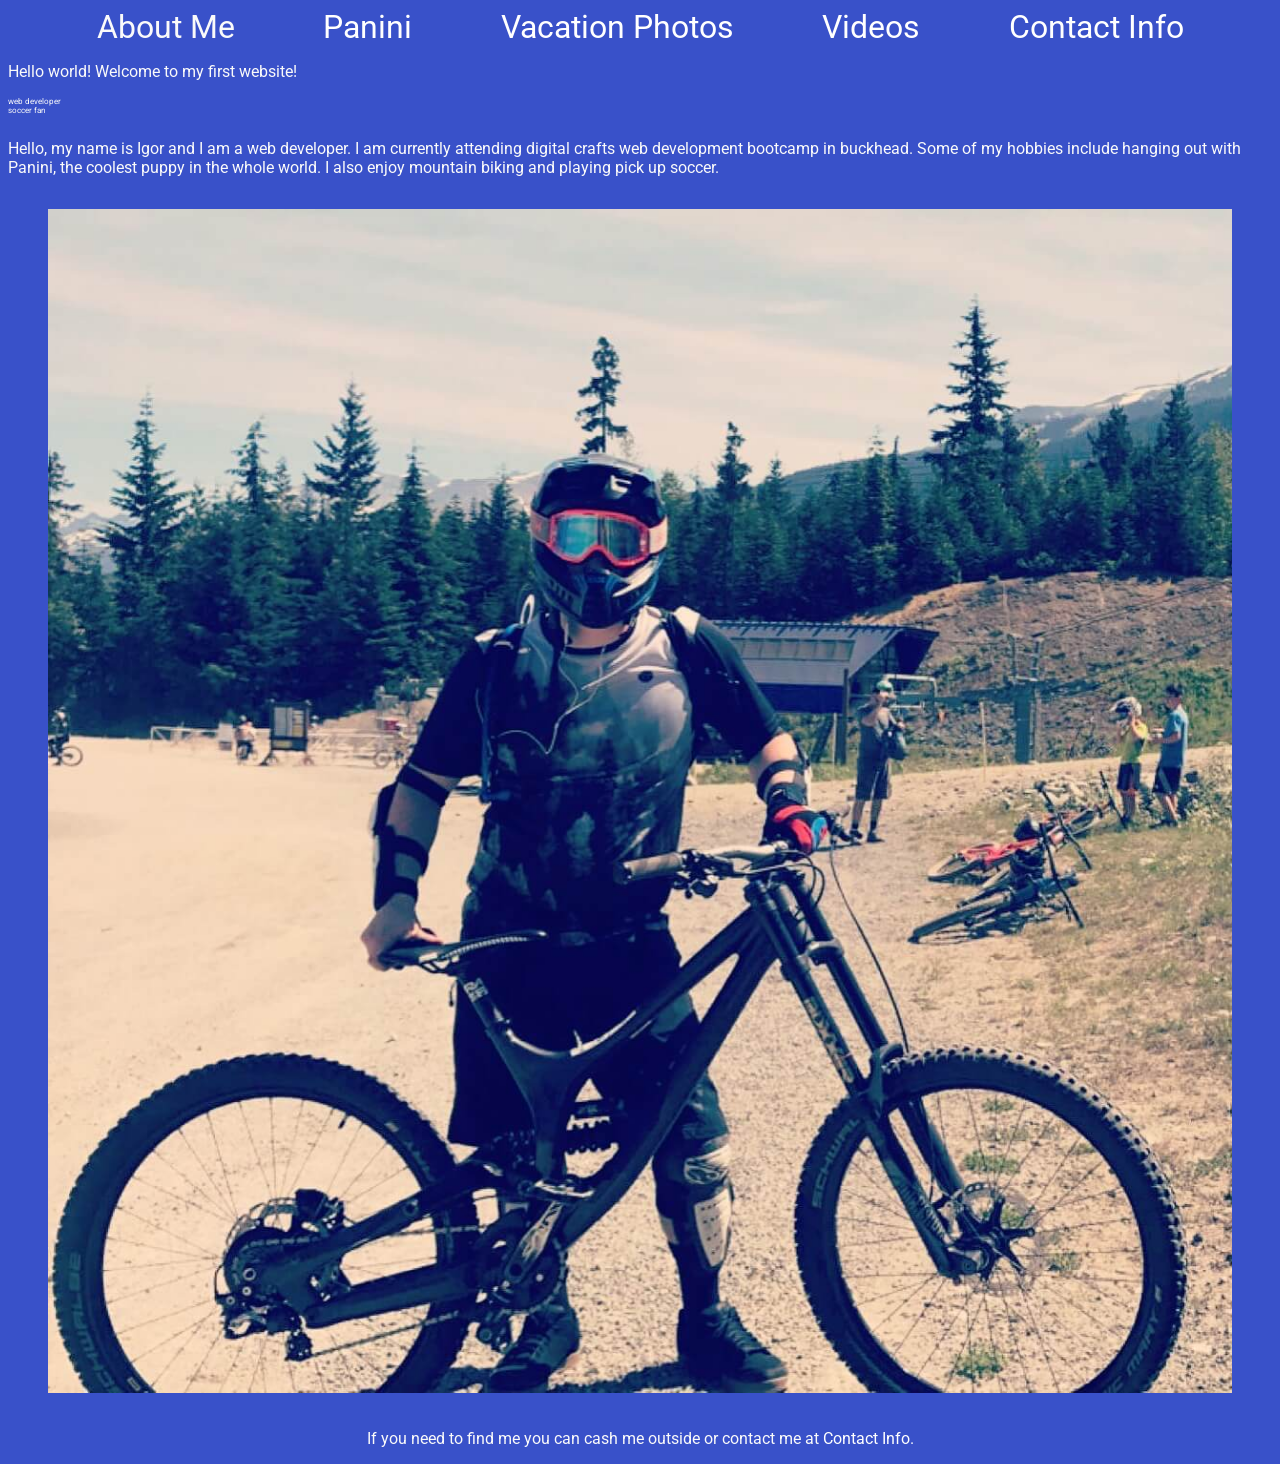
==== index.html @ e4007e81 "updated html name" ====
<!DOCTYPE html>
<html>
    <head>
        <meta charset="utf-8">
        <title>About Me</title>
        <link href="https://fonts.googleapis.com/css?family=Roboto" rel="stylesheet"> 
        <link href="aboutme.css" rel="stylesheet" type="text/css">
    </head>

    <body>
        <header class="header__main">
            <nav class="header__nav">
                <ul class="header__list">
                    <li><span>About Me</span></li>
                    <li><a href="panini.html" class="nav-link">Panini</a></li>
                    <li><a href="vacation-photos.html" class="nav-link">Vacation Photos</a></li>
                    <li><a href="videos.html" class="nav-link">Videos</a></li>
                    <li><a href="contact-info.html" class="nav-link">Contact Info</a></li>
                </ul>
            </nav>
        </header>

        <main class="body-content">
            <article>
                <div class="left-body">
                    <p>Hello world! Welcome to my first website!</p>
                        <ul class="left-box">
                            <li>web developer</li>
                            <li>soccer fan</li>
                        </ul>
                </div>


                <div class="middle-body">
                    <p>Hello, my name is Igor and I am a web developer.  I am currently attending digital crafts web development bootcamp in buckhead.  Some of my hobbies include hanging out with Panini, the coolest puppy in the whole world.  I also enjoy mountain biking and playing pick up soccer. 
                    </p>
                </div>
                
                <div class="right-body">
                    <figure class="right-image">
                        <img src="images/mtb.jpeg">
                    </figure>
                </div>
            </article>
        </main>

        <footer class="footer"> 
            <p>If you need to find me you can cash me outside or contact me at <a href="contact-info.html" class="nav-link"> Contact Info. </a></p>
        </footer>

    </body>
    
</html>
---- aboutme.css ----
* {
  box-sizing: border-box;  
}

html {
  font-size: 16px; 
  font-family: 'Roboto', sans-serif;
  background-color: rgb(57, 81, 201);
  color: rgb(250, 250, 250);
}

.header__list {
  margin: 0;
  padding: 0;
  display: flex;
  font-size: 2rem;
  flex-direction: row;
  justify-content: space-evenly;
  text-align: center;
  flex: 100%;
  list-style-type: none;
  color: rgb(250,250,250);
}

.nav-link {
  color: white;
  text-decoration: none;
}

article {
  display: flex;
  flex-wrap: wrap;
  flex-direction: row;
}

.body-content {
  display: flex;
  flex-direction: column;
}

.left-box {
  list-style-type: none;
  font-size: .5rem;
  display: flex;
  flex-direction: column;
  padding: 0;
  text-align: left;
}

.left-body {
  
}

.middle-body {
  /* width: 30%; */
}

.right-body {
  display: flex;
  align-items: center;
  /* width:40%; */
  margin: 0;
}

img {
  max-width: 100%;
  object-fit: contain;
}

.footer {
  text-align: center;
  text-decoration: none;
}

@media screen and (max-width: 520px) {
  .header__list{
    padding: 0;
    margin: 0;
    color: white;
    flex-direction: column;
  }

  article {
    flex-direction: column;
  }
}

/* @media screen and (max-width: ) */
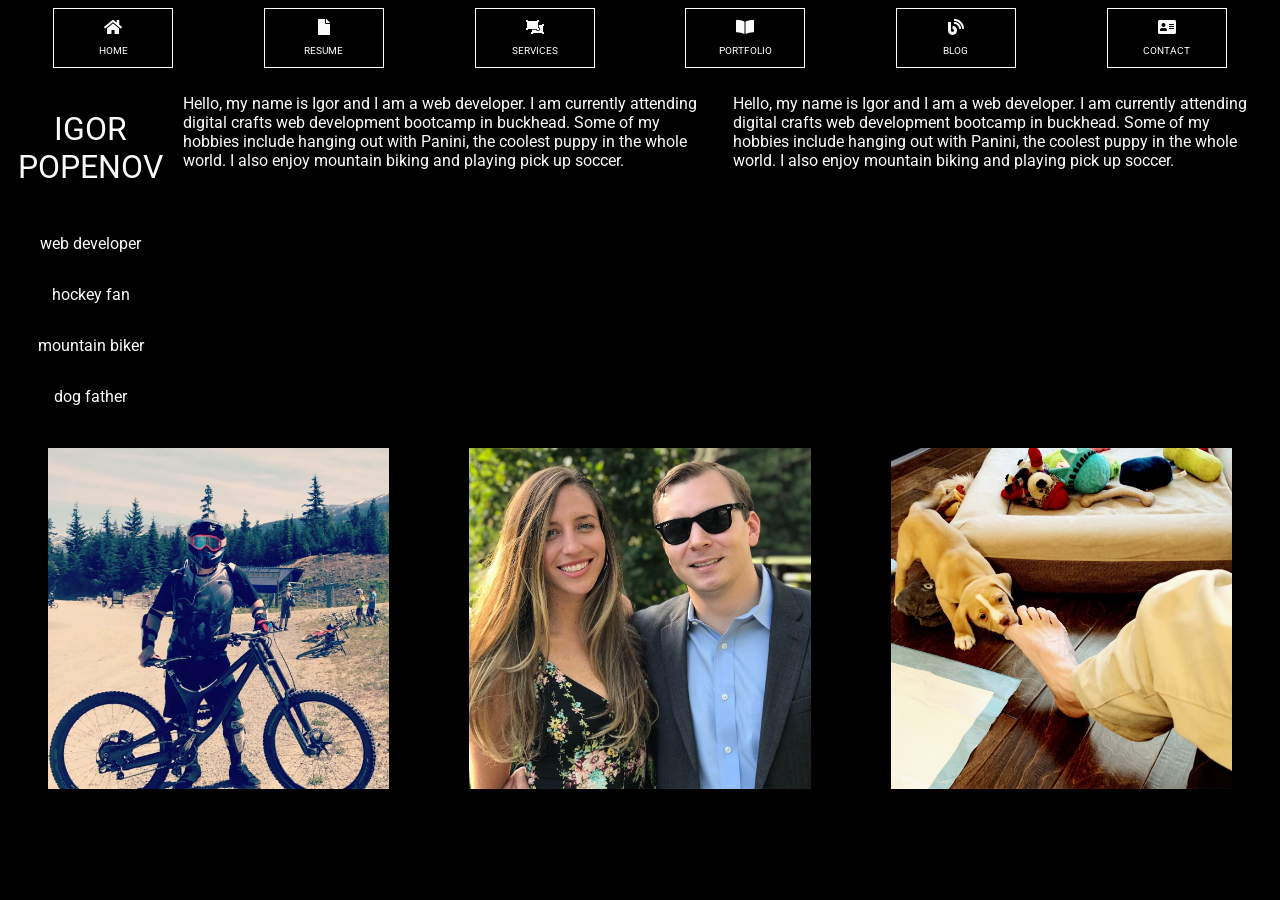
==== commit b1dd2b31: "Second commit, doesn't look great but works" ====
--- a/index.html
+++ b/index.html
@@ -5,49 +5,102 @@
         <title>About Me</title>
         <link href="https://fonts.googleapis.com/css?family=Roboto" rel="stylesheet"> 
         <link href="aboutme.css" rel="stylesheet" type="text/css">
+        <link rel="stylesheet" href="https://use.fontawesome.com/releases/v5.8.1/css/all.css" integrity="sha384-50oBUHEmvpQ+1lW4y57PTFmhCaXp0ML5d60M1M7uH2+nqUivzIebhndOJK28anvf" crossorigin="anonymous">
     </head>
 
     <body>
+<!--************************** Navigation Bar *****************************-->
         <header class="header__main">
             <nav class="header__nav">
-                <ul class="header__list">
-                    <li><span>About Me</span></li>
-                    <li><a href="panini.html" class="nav-link">Panini</a></li>
-                    <li><a href="vacation-photos.html" class="nav-link">Vacation Photos</a></li>
-                    <li><a href="videos.html" class="nav-link">Videos</a></li>
-                    <li><a href="contact-info.html" class="nav-link">Contact Info</a></li>
-                </ul>
+
+                <div class="header_div">
+                    <i class="fas fa-home"></i>
+                    <a href="home.html" class="nav-link">HOME</a>
+                </div>
+
+                <div class="header_div">
+                    <i class="fas fa-file"></i>
+                    <a href="resume.html" class="nav-link">RESUME</a>
+                </div> 
+
+                <div class="header_div">
+                    <i class="fas fa-object-ungroup"></i>
+                    <a href="services.html" class="nav-link">SERVICES</a>
+                </div>
+
+                <div class="header_div">
+                    <i class="fas fa-book-open"></i>
+                    <a href="portfolio.html" class="nav-link">PORTFOLIO</a>
+                </div>
+
+                <div class="header_div">
+                <i class="fas fa-blog"></i>
+                <a href="blog.html" class="nav-link">BLOG</a>
+                </div>
+
+                <div class="header_div">
+                    <i class="fas fa-address-card"></i>
+                    <a href="contact.html" class="nav-link">CONTACT</a>
+                </div>
             </nav>
         </header>
+<!--************************** Navigation Bar *****************************-->
 
-        <main class="body-content">
-            <article>
+
+<main class="main-content">
+<!--************************** Main Article *******************************-->
+            <article class="main-article">
                 <div class="left-body">
-                    <p>Hello world! Welcome to my first website!</p>
-                        <ul class="left-box">
-                            <li>web developer</li>
-                            <li>soccer fan</li>
-                        </ul>
+                    <p class="main_name">IGOR POPENOV</p>
+                        <span class="left-box">
+                            <p class="passion_list">web developer </p>
+                            <p class="passion_list">hockey fan</p>
+                            <p class="passion_list">mountain biker</p>
+                            <p class="passion_list">dog father</p>
+                        </span>
                 </div>
 
-
                 <div class="middle-body">
-                    <p>Hello, my name is Igor and I am a web developer.  I am currently attending digital crafts web development bootcamp in buckhead.  Some of my hobbies include hanging out with Panini, the coolest puppy in the whole world.  I also enjoy mountain biking and playing pick up soccer. 
+                    <p>
+                        Hello, my name is Igor and I am a web developer.  I am currently attending digital crafts web development bootcamp in buckhead.  Some of my hobbies include hanging out with Panini, the coolest puppy in the whole world.  I also enjoy mountain biking and playing pick up soccer. 
                     </p>
                 </div>
-                
+
                 <div class="right-body">
-                    <figure class="right-image">
+                    <p>
+                        Hello, my name is Igor and I am a web developer.  I am currently attending digital crafts web development bootcamp in buckhead.  Some of my hobbies include hanging out with Panini, the coolest puppy in the whole world.  I also enjoy mountain biking and playing pick up soccer. 
+                    </p>
+                </div>
+            </article>
+<!--************************** Main Article *******************************-->
+
+<!--************************** Picture Article ****************************-->
+
+            <article class="picture_article">
+                <div class="picture_div">
+                    <figure class="left_figure">
                         <img src="images/mtb.jpeg">
                     </figure>
                 </div>
+
+                <div class="picture_div">
+                    <figure class="center_figure">
+                        <img src="images/becca.jpg">
+                    </figure>
+                </div>
+
+                <div class="picture_div">
+                    <figure class="right_figure">
+                        <img src="images/panini.jpeg">
+                    </figure>
+                </div>
+
             </article>
         </main>
-
-        <footer class="footer"> 
-            <p>If you need to find me you can cash me outside or contact me at <a href="contact-info.html" class="nav-link"> Contact Info. </a></p>
-        </footer>
+<!--************************** Picture Article ****************************-->
+        
 
     </body>
+
     
 </html>
--- a/aboutme.css
+++ b/aboutme.css
@@ -5,67 +5,108 @@
 html {
   font-size: 16px; 
   font-family: 'Roboto', sans-serif;
-  background-color: rgb(57, 81, 201);
+  background-color: rgb(0,0,0);
   color: rgb(250, 250, 250);
 }
 
-.header__list {
-  margin: 0;
-  padding: 0;
+
+/************************* Navigation Bar *********************************/
+
+.header__nav {
   display: flex;
-  font-size: 2rem;
   flex-direction: row;
-  justify-content: space-evenly;
+  justify-content: space-around;
   text-align: center;
-  flex: 100%;
-  list-style-type: none;
-  color: rgb(250,250,250);
 }
 
+.header_div {
+  display: flex;
+  flex-direction: column;
+  border: solid 1px white;
+  width: 120px;
+  height: 60px;
+}
+
+.fas {
+  margin: 10px;
+}
+
+
 .nav-link {
+  font-size: 10px;
   color: white;
   text-decoration: none;
 }
+/************************* Navigation Bar *********************************/
 
-article {
+/************************* Main Content ***********************************/
+
+.main-article {
   display: flex;
-  flex-wrap: wrap;
+  flex-direction: row;
+  justify-content: space-evenly;
+  text-align: left;
+}
+
+.main_name {
+  text-align: center;
+  font-size: 2rem;
+}
+
+.left-box {
+  display: flex;
+  flex-grow: 1;
+  flex-direction: column;
+  list-style-type: none;
+  font-size: 1rem;
+  text-align: center;
+}
+
+.passion_list {
+  text-align: center;
+}
+
+.left-body {
+  margin: 10px;
+  display: flex;
+  flex-direction: column;
+  text-align: center;
+  flex-grow: 1;
+}
+
+.middle-body {
+  margin: 10px;
+  display: flex;
+  flex-grow: 1;
+  text-align:left;
+}
+
+.right-body {
+  margin: 10px;
+  display: flex;
+  flex-grow: 1;
+  text-align:left;
+  
+}
+
+/************************* Main Content ***********************************/
+
+/************************* Picture Article ********************************/
+
+img {
+  width: 100%;
+}
+
+.picture_article {
+  display: flex;
   flex-direction: row;
 }
 
-.body-content {
-  display: flex;
-  flex-direction: column;
-}
-
-.left-box {
-  list-style-type: none;
-  font-size: .5rem;
-  display: flex;
-  flex-direction: column;
-  padding: 0;
-  text-align: left;
-}
-
-.left-body {
+.picture_div {
   
 }
 
-.middle-body {
-  /* width: 30%; */
-}
-
-.right-body {
-  display: flex;
-  align-items: center;
-  /* width:40%; */
-  margin: 0;
-}
-
-img {
-  max-width: 100%;
-  object-fit: contain;
-}
+/************************* Picture Article ********************************/
 
 .footer {
   text-align: center;
@@ -73,15 +114,35 @@
 }
 
 @media screen and (max-width: 520px) {
-  .header__list{
-    padding: 0;
-    margin: 0;
-    color: white;
-    flex-direction: column;
-  }
+.header__nav{
+  flex-wrap: wrap;
+  align-items: center;
+  color: white;
+  flex-direction: column;
+}
+
+.header_div {
+  width: 300px;
+
+}
+
+.main-article {
+  flex-wrap: wrap;
+  align-items: center;
+  color: white;
+  flex-direction: column;
+}
+
+.picture_article {
+  flex-wrap: wrap;
+  align-items: center;
+  color: white;
+  flex-direction: column;
+}
+
 
   article {
-    flex-direction: column;
+    flex-direction: row;
   }
 }
 
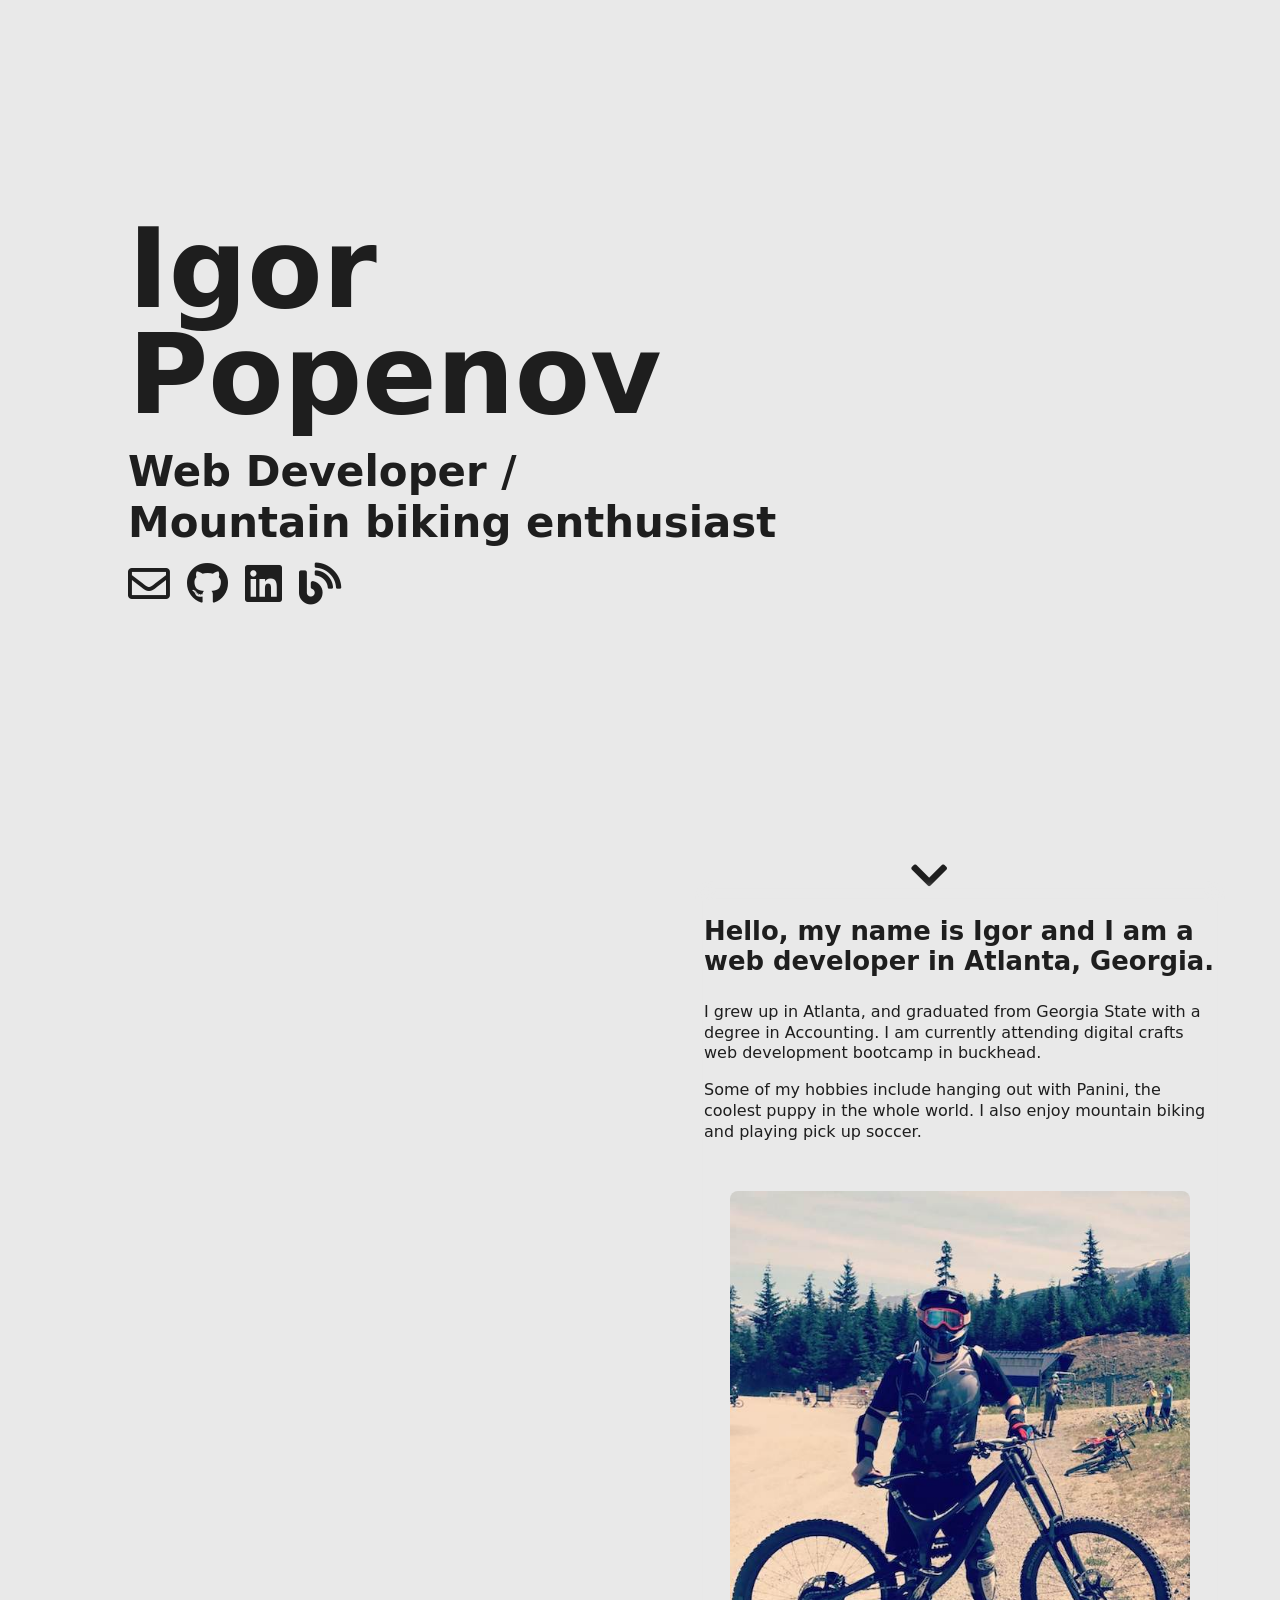
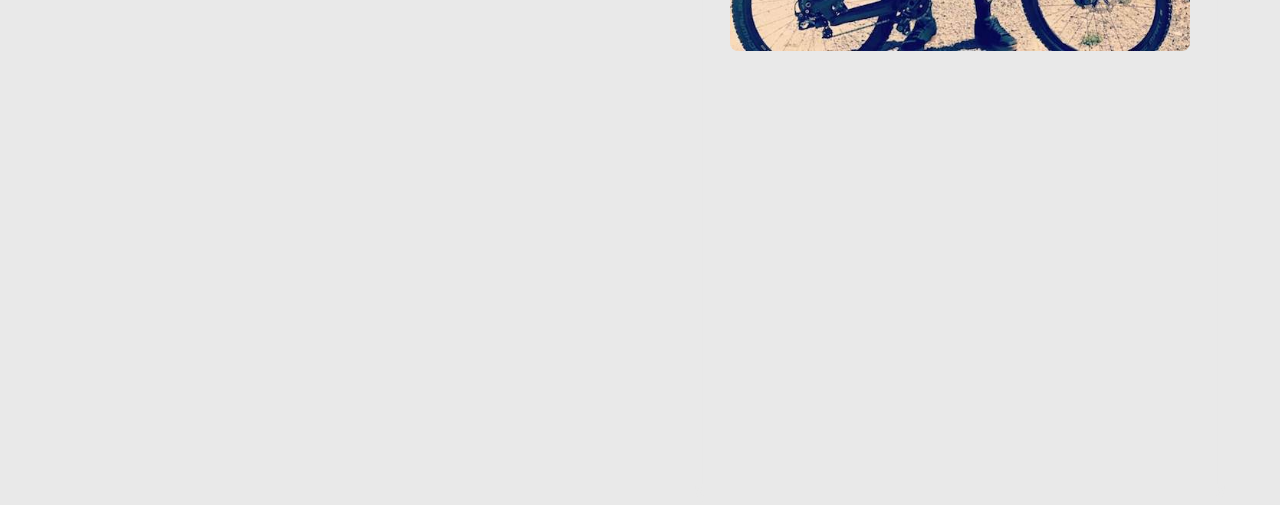
==== commit 6cf02b5e: "First attempt at slide-in-blurred" ====
--- a/index.html
+++ b/index.html
@@ -1,106 +1,39 @@
 <!DOCTYPE html>
-<html>
+<html class="no-js" lang="">
     <head>
         <meta charset="utf-8">
         <title>About Me</title>
-        <link href="https://fonts.googleapis.com/css?family=Roboto" rel="stylesheet"> 
-        <link href="aboutme.css" rel="stylesheet" type="text/css">
+        <meta name="description" content="">
+        <meta name="viewport" content="width=device-width,initial-scale=1">
+        <link rel="stylesheet" href="aboutme.css">
         <link rel="stylesheet" href="https://use.fontawesome.com/releases/v5.8.1/css/all.css" integrity="sha384-50oBUHEmvpQ+1lW4y57PTFmhCaXp0ML5d60M1M7uH2+nqUivzIebhndOJK28anvf" crossorigin="anonymous">
+        <link rel="shortcut icon" type="image/png" href="favicon.png"/>
     </head>
-
     <body>
-<!--************************** Navigation Bar *****************************-->
-        <header class="header__main">
-            <nav class="header__nav">
-
-                <div class="header_div">
-                    <i class="fas fa-home"></i>
-                    <a href="home.html" class="nav-link">HOME</a>
+        <main>
+            <header>
+                <h1 class="firstname">Igor</h1>
+                <h1 class="lastname">Popenov</h1>
+                <div class="subtitle">
+                    <h2 class="firstsub">Web Developer /</h2>
+                    <h2 class="secondsub">Mountain biking enthusiast</h2>
                 </div>
-
-                <div class="header_div">
-                    <i class="fas fa-file"></i>
-                    <a href="resume.html" class="nav-link">RESUME</a>
-                </div> 
-
-                <div class="header_div">
-                    <i class="fas fa-object-ungroup"></i>
-                    <a href="services.html" class="nav-link">SERVICES</a>
+                <div class="social--links">
+                    <a class="far fa-envelope" href="mailto:ipopenov@protonmail.com"></a>
+                    <a class="fab fa-github" href="https://github.com/iggz"></a>
+                    <a class="fab fa-linkedin" href="https://www.linkedin.com/in/igor-popenov-90657920/"></a>
+                    <a class="fas fa-blog" href="https://www.linkedin.com/in/igor-popenov-90657920/"></a>
                 </div>
-
-                <div class="header_div">
-                    <i class="fas fa-book-open"></i>
-                    <a href="portfolio.html" class="nav-link">PORTFOLIO</a>
-                </div>
-
-                <div class="header_div">
-                <i class="fas fa-blog"></i>
-                <a href="blog.html" class="nav-link">BLOG</a>
-                </div>
-
-                <div class="header_div">
-                    <i class="fas fa-address-card"></i>
-                    <a href="contact.html" class="nav-link">CONTACT</a>
-                </div>
-            </nav>
-        </header>
-<!--************************** Navigation Bar *****************************-->
-
-
-<main class="main-content">
-<!--************************** Main Article *******************************-->
-            <article class="main-article">
-                <div class="left-body">
-                    <p class="main_name">IGOR POPENOV</p>
-                        <span class="left-box">
-                            <p class="passion_list">web developer </p>
-                            <p class="passion_list">hockey fan</p>
-                            <p class="passion_list">mountain biker</p>
-                            <p class="passion_list">dog father</p>
-                        </span>
-                </div>
-
-                <div class="middle-body">
-                    <p>
-                        Hello, my name is Igor and I am a web developer.  I am currently attending digital crafts web development bootcamp in buckhead.  Some of my hobbies include hanging out with Panini, the coolest puppy in the whole world.  I also enjoy mountain biking and playing pick up soccer. 
-                    </p>
-                </div>
-
-                <div class="right-body">
-                    <p>
-                        Hello, my name is Igor and I am a web developer.  I am currently attending digital crafts web development bootcamp in buckhead.  Some of my hobbies include hanging out with Panini, the coolest puppy in the whole world.  I also enjoy mountain biking and playing pick up soccer. 
-                    </p>
-                </div>
-            </article>
-<!--************************** Main Article *******************************-->
-
-<!--************************** Picture Article ****************************-->
-
-            <article class="picture_article">
-                <div class="picture_div">
-                    <figure class="left_figure">
-                        <img src="images/mtb.jpeg">
-                    </figure>
-                </div>
-
-                <div class="picture_div">
-                    <figure class="center_figure">
-                        <img src="images/becca.jpg">
-                    </figure>
-                </div>
-
-                <div class="picture_div">
-                    <figure class="right_figure">
-                        <img src="images/panini.jpeg">
-                    </figure>
-                </div>
-
-            </article>
+            </header>
+            <div class="scroll--notif">
+                <a href="#infobox" class="fas fa-chevron-down"></a>
+            </div>
+            <div id="infobox" class="info">
+                <h3>Hello, my name is Igor and I am a web developer in Atlanta, Georgia.</h3>
+                <p>I grew up in Atlanta, and graduated from Georgia State with a degree in Accounting. I am currently attending digital crafts web development bootcamp in buckhead.</p>
+                <p>Some of my hobbies include hanging out with Panini, the coolest puppy in the whole world.  I also enjoy mountain biking and playing pick up soccer.</p>
+                <img class = "picture" src="images/mtb.jpeg"/>
+            </div>
         </main>
-<!--************************** Picture Article ****************************-->
-        
-
     </body>
-
-    
 </html>
--- a/aboutme.css
+++ b/aboutme.css
@@ -4,146 +4,235 @@
 
 html {
   font-size: 16px; 
-  font-family: 'Roboto', sans-serif;
-  background-color: rgb(0,0,0);
-  color: rgb(250, 250, 250);
-}
-
-
-/************************* Navigation Bar *********************************/
-
-.header__nav {
-  display: flex;
-  flex-direction: row;
-  justify-content: space-around;
-  text-align: center;
-}
-
-.header_div {
-  display: flex;
-  flex-direction: column;
-  border: solid 1px white;
-  width: 120px;
-  height: 60px;
-}
-
-.fas {
-  margin: 10px;
-}
-
-
-.nav-link {
-  font-size: 10px;
-  color: white;
+  font-family: -apple-system, system-ui, BlinkMacSystemFont, 'Segoe UI', Roboto, Ubuntu, 'Helvetica Neue', Helvetica, Arial, sans-serif;
+  margin: 0;
+  padding: 0;
+  scroll-behavior: smooth;
+}
+
+body {
+  background-color: rgb(233,233,233);
+  color: rgb(30,30,30);
+}
+
+h1 {
+  font-size: 6.854rem;
+  line-height: 2rem;
+  max-width: 100%;
+}
+
+.firstname {
+  animation: slide-in-blurred-top 1s .2s both;
+}
+
+.lastname {
+  animation: slide-in-blurred-top 1s .4s both;
+}
+
+h2 {
+  font-size: 2.618rem;
+  line-height: 1rem;
+}
+
+
+.subtitle {
+  margin-bottom: 1rem;
+  margin-top: 1rem;
+}
+
+.firstsub {
+  animation: slide-in-blurred-top 1s .6s both;
+  margin-top: 5px;
+}
+
+.secondsub {
+  animation: slide-in-blurred-top 1s .8s both;
+  margin-bottom: 5px;
+}
+
+.social--links {
+  margin-top: 2rem;
+}
+
+h3 {
+  font-size: 1.618rem;
+  margin-top: 0;
+}
+
+header {
+  left: 10%;
+  position: fixed;
+  top: 20%;
+}
+
+.fab:hover, .far:hover, .fas:hover {
+  /* animation: shadow-pop-tl 0.3s linear both; */
+  /* box-shadow: -4px -4px green; */
+  transform: translateX(6px) translateY(6px);
+}
+
+.fab, .far, .fas {
+  animation: slide-in-blurred-top 1s 1s both;
+  color: rgb(30,30,30);
+  font-size: 2.618rem;
+  margin-right: .75rem;
   text-decoration: none;
-}
-/************************* Navigation Bar *********************************/
-
-/************************* Main Content ***********************************/
-
-.main-article {
-  display: flex;
-  flex-direction: row;
-  justify-content: space-evenly;
-  text-align: left;
-}
-
-.main_name {
-  text-align: center;
-  font-size: 2rem;
-}
-
-.left-box {
-  display: flex;
-  flex-grow: 1;
-  flex-direction: column;
-  list-style-type: none;
+  transition: box-shadow .75s, transform .75s;
+}
+
+.scroll--notif {
+animation: bounce-top 1.5s 1.5s ease-out both;
+  color: rgb(30,30,30);
+  font-size: 1.618rem;
+  position: fixed;;
+  top: 95vh;
+  right: 25%;
+  z-index: -1;
+}
+
+.fa-chevron-down {
+  color: rgb(30,30,30);
+  text-decoration: none;
+}
+
+.info {
+  background-color: rgb(233,233,233);
+  box-shadow: 0px -10px 10px rgb(233,233,233);
   font-size: 1rem;
-  text-align: center;
-}
-
-.passion_list {
-  text-align: center;
-}
-
-.left-body {
-  margin: 10px;
-  display: flex;
-  flex-direction: column;
-  text-align: center;
-  flex-grow: 1;
-}
-
-.middle-body {
-  margin: 10px;
-  display: flex;
-  flex-grow: 1;
-  text-align:left;
-}
-
-.right-body {
-  margin: 10px;
-  display: flex;
-  flex-grow: 1;
-  text-align:left;
-  
-}
-
-/************************* Main Content ***********************************/
-
-/************************* Picture Article ********************************/
-
-img {
-  width: 100%;
-}
-
-.picture_article {
-  display: flex;
-  flex-direction: row;
-}
-
-.picture_div {
-  
-}
-
-/************************* Picture Article ********************************/
-
-.footer {
-  text-align: center;
-  text-decoration: none;
-}
-
-@media screen and (max-width: 520px) {
-.header__nav{
-  flex-wrap: wrap;
-  align-items: center;
-  color: white;
-  flex-direction: column;
-}
-
-.header_div {
-  width: 300px;
-
-}
-
-.main-article {
-  flex-wrap: wrap;
-  align-items: center;
-  color: white;
-  flex-direction: column;
-}
-
-.picture_article {
-  flex-wrap: wrap;
-  align-items: center;
-  color: white;
-  flex-direction: column;
-}
-
-
-  article {
-    flex-direction: row;
-  }
-}
-
-/* @media screen and (max-width: ) */+  left: 55%;
+  padding-bottom: 50vh;
+  padding-top: 1rem;
+  position: absolute;
+  right: 5%;
+  top: 100vh;
+  z-index: 1;
+}
+
+.info p {
+  line-height: 1.3rem;
+}
+
+.picture {
+  border-radius: 8px;
+  margin-left: 5%;
+  margin-top: 2rem;
+  width: 90%;
+}
+
+a[ id= "scroll" ]:target ~ #main article.panel {
+  -webkit-transform: translateY( 0px);
+  transform: translateY( 0px );
+}
+
+@media screen and (max-width: 930px) {
+  h1 {
+      /* font-size: 11.79vw; */
+      font-size: 2.618rem;
+  }
+
+  h2 {
+      /* font-size: 4.5vw; */
+      font-size: 1.618rem;
+  }
+
+  .fab, .far, .fas {
+      /* font-size: 4.5vw; */
+      font-size: 1.618rem;
+  }
+
+  .info {
+      left: 10%;
+      /* width: 26rem; */
+      /* right: 30%; */
+  }
+
+  .scroll--notif {
+      left: 50%;
+      top: 80vh;
+  }
+}
+
+@keyframes bounce-top {
+  0% {
+      /* transform: translateY(-45px); */
+      transform: translateY(-90px);
+      animation-timing-function: ease-in;
+      opacity: 0;
+  }
+  24% {
+      opacity: 1;
+  }
+  40% {
+      /* transform: translateY(-24px); */
+      transform: translateY(-48px);
+      animation-timing-function: ease-in;
+  }
+  65% {
+      /* transform: translateY(-12px); */
+      transform: translateY(-24px);
+      animation-timing-function: ease-in;
+  }
+  82% {
+      /* transform: translateY(-6px); */
+      transform: translateY(-12px);
+      animation-timing-function: ease-in;
+  }
+  93% {
+      /* transform: translateY(-4px); */
+      transform: translateY(-8px);
+      animation-timing-function: ease-in;
+  }
+  25%,
+  55%,
+  75%,
+  87% {
+      transform: translateY(0px);
+      animation-timing-function: ease-out;
+  }
+  100% {
+      transform: translateY(0px);
+      animation-timing-function: ease-out;
+      opacity: 1;
+  }
+}
+
+@-webkit-keyframes slide-in-blurred-top {
+  0% {
+      -webkit-transform: translateY(-1000px) scaleY(2.5) scaleX(0.2);
+              transform: translateY(-1000px) scaleY(2.5) scaleX(0.2);
+      -webkit-transform-origin: 50% 0%;
+              transform-origin: 50% 0%;
+      -webkit-filter: blur(40px);
+              filter: blur(40px);
+      opacity: 0;
+  }
+  100% {
+      -webkit-transform: translateY(0) scaleY(1) scaleX(1);
+              transform: translateY(0) scaleY(1) scaleX(1);
+      -webkit-transform-origin: 50% 50%;
+              transform-origin: 50% 50%;
+      -webkit-filter: blur(0);
+              filter: blur(0);
+      opacity: 1;
+  }
+}
+  @keyframes slide-in-blurred-top {
+  0% {
+      -webkit-transform: translateY(-1000px) scaleY(2.5) scaleX(0.2);
+              transform: translateY(-1000px) scaleY(2.5) scaleX(0.2);
+      -webkit-transform-origin: 50% 0%;
+              transform-origin: 50% 0%;
+      -webkit-filter: blur(40px);
+              filter: blur(40px);
+      opacity: 0;
+  }
+  100% {
+      -webkit-transform: translateY(0) scaleY(1) scaleX(1);
+              transform: translateY(0) scaleY(1) scaleX(1);
+      -webkit-transform-origin: 50% 50%;
+              transform-origin: 50% 50%;
+      -webkit-filter: blur(0);
+              filter: blur(0);
+      opacity: 1;
+  }
+}
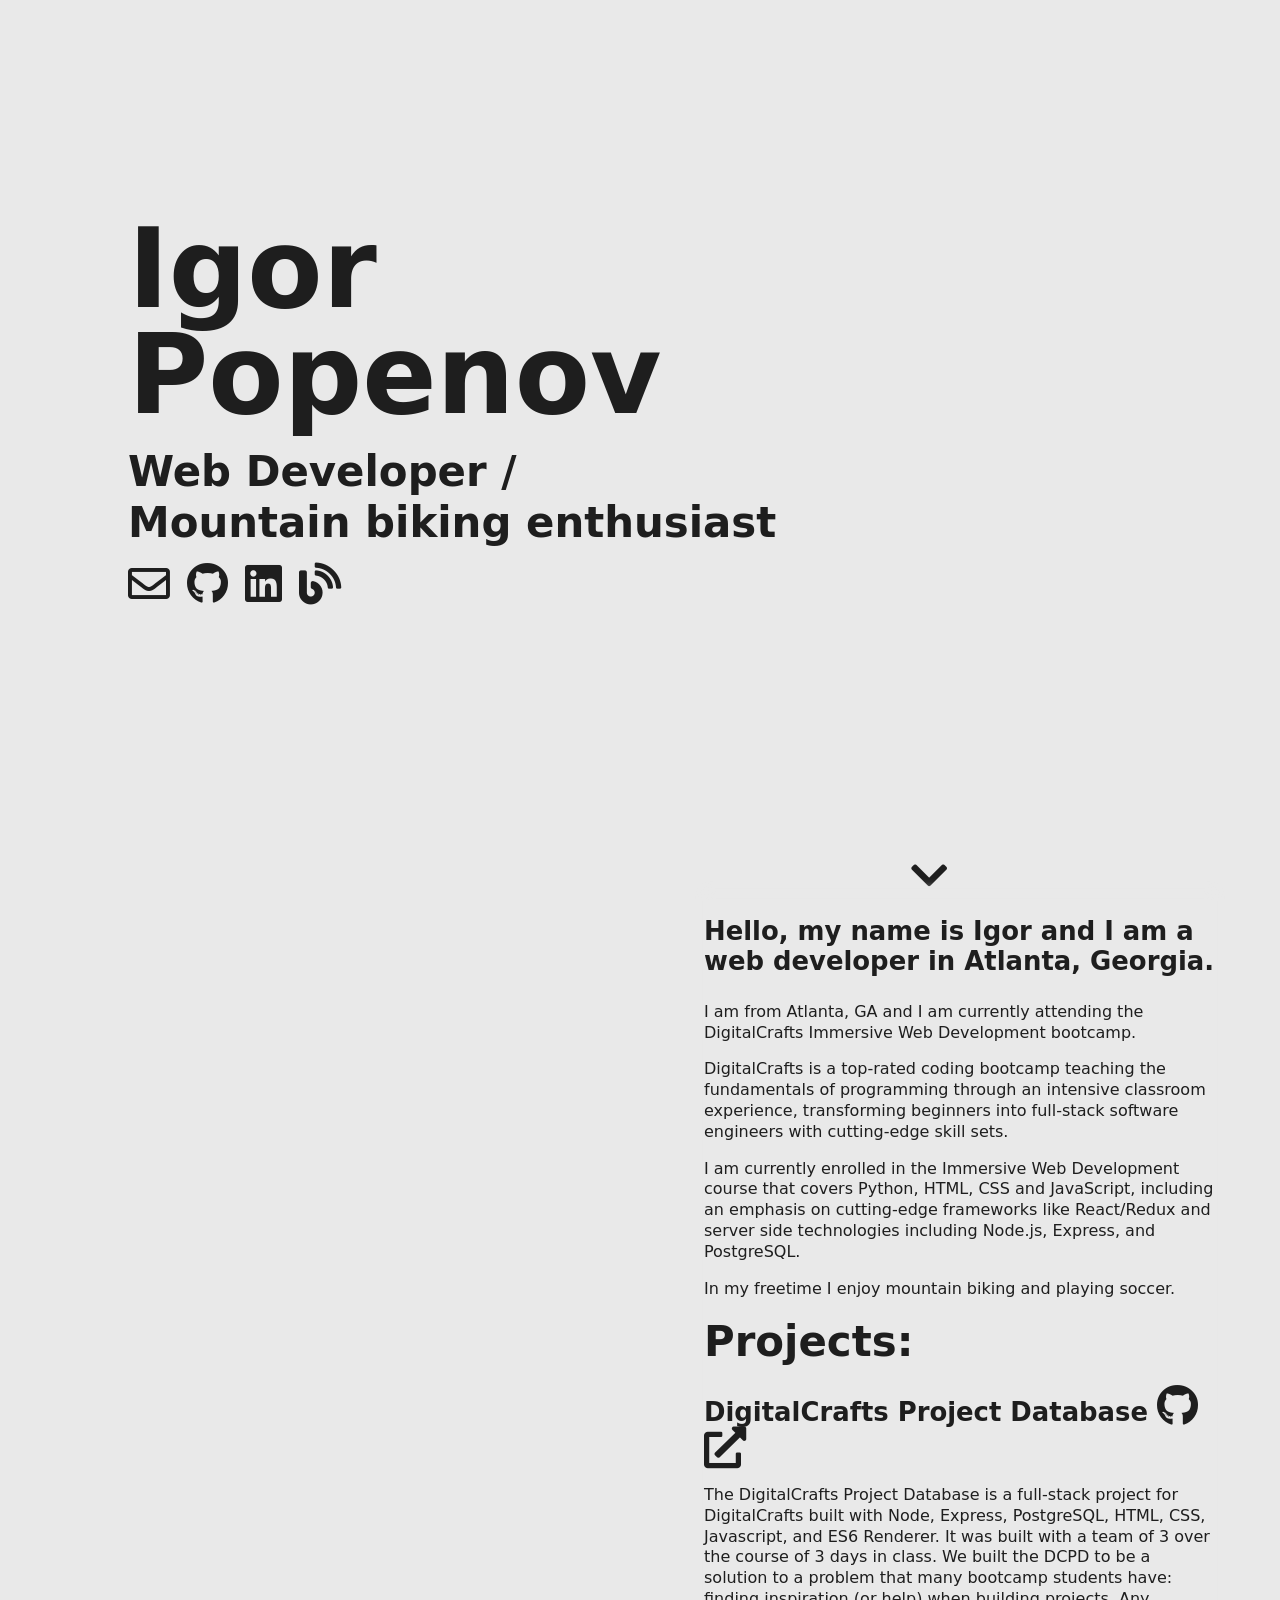
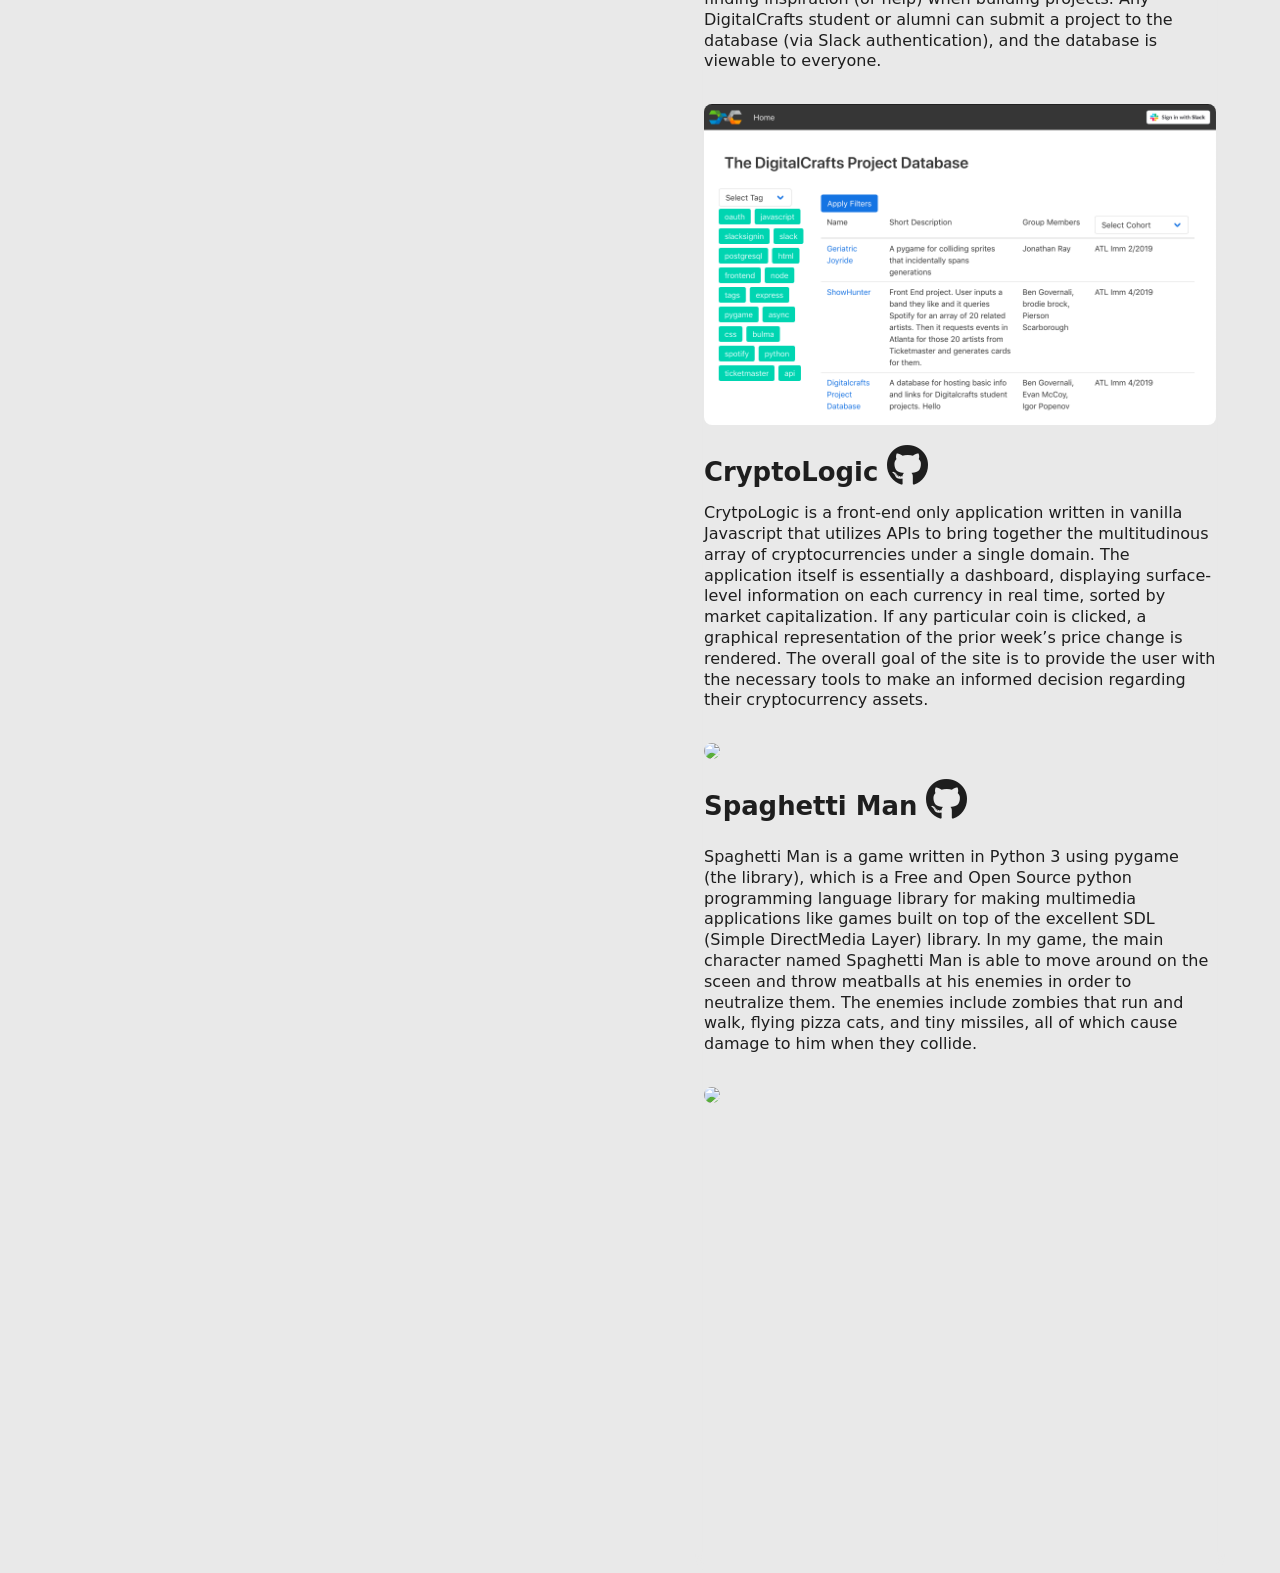
==== commit 6823a033: "Added projects" ====
--- a/index.html
+++ b/index.html
@@ -1,39 +1,92 @@
 <!DOCTYPE html>
 <html class="no-js" lang="">
-    <head>
-        <meta charset="utf-8">
-        <title>About Me</title>
-        <meta name="description" content="">
-        <meta name="viewport" content="width=device-width,initial-scale=1">
-        <link rel="stylesheet" href="aboutme.css">
-        <link rel="stylesheet" href="https://use.fontawesome.com/releases/v5.8.1/css/all.css" integrity="sha384-50oBUHEmvpQ+1lW4y57PTFmhCaXp0ML5d60M1M7uH2+nqUivzIebhndOJK28anvf" crossorigin="anonymous">
-        <link rel="shortcut icon" type="image/png" href="favicon.png"/>
-    </head>
-    <body>
-        <main>
-            <header>
-                <h1 class="firstname">Igor</h1>
-                <h1 class="lastname">Popenov</h1>
-                <div class="subtitle">
-                    <h2 class="firstsub">Web Developer /</h2>
-                    <h2 class="secondsub">Mountain biking enthusiast</h2>
-                </div>
-                <div class="social--links">
-                    <a class="far fa-envelope" href="mailto:ipopenov@protonmail.com"></a>
-                    <a class="fab fa-github" href="https://github.com/iggz"></a>
-                    <a class="fab fa-linkedin" href="https://www.linkedin.com/in/igor-popenov-90657920/"></a>
-                    <a class="fas fa-blog" href="https://www.linkedin.com/in/igor-popenov-90657920/"></a>
-                </div>
-            </header>
-            <div class="scroll--notif">
-                <a href="#infobox" class="fas fa-chevron-down"></a>
+
+<head>
+    <meta charset="utf-8">
+    <title>About Me</title>
+    <meta name="description" content="">
+    <meta name="viewport" content="width=device-width,initial-scale=1">
+    <link rel="stylesheet" href="aboutme.css">
+    <link rel="stylesheet" href="https://use.fontawesome.com/releases/v5.8.1/css/all.css"
+        integrity="sha384-50oBUHEmvpQ+1lW4y57PTFmhCaXp0ML5d60M1M7uH2+nqUivzIebhndOJK28anvf" crossorigin="anonymous">
+    <link rel="shortcut icon" type="image/png" href="favicon.png" />
+</head>
+
+<body>
+    <main>
+        <header>
+            <h1 class="firstname">Igor</h1>
+            <h1 class="lastname">Popenov</h1>
+            <div class="subtitle">
+                <h2 class="firstsub">Web Developer /</h2>
+                <h2 class="secondsub">Mountain biking enthusiast</h2>
             </div>
-            <div id="infobox" class="info">
-                <h3>Hello, my name is Igor and I am a web developer in Atlanta, Georgia.</h3>
-                <p>I grew up in Atlanta, and graduated from Georgia State with a degree in Accounting. I am currently attending digital crafts web development bootcamp in buckhead.</p>
-                <p>Some of my hobbies include hanging out with Panini, the coolest puppy in the whole world.  I also enjoy mountain biking and playing pick up soccer.</p>
-                <img class = "picture" src="images/mtb.jpeg"/>
+            <div class="social--links">
+                <a class="far fa-envelope" href="mailto:ipopenov@protonmail.com"></a>
+                <a class="fab fa-github" href="https://github.com/iggz"></a>
+                <a class="fab fa-linkedin" href="https://www.linkedin.com/in/igor-popenov-90657920/"></a>
+                <a class="fas fa-blog" href="https://www.linkedin.com/in/igor-popenov-90657920/"></a>
             </div>
-        </main>
-    </body>
+        </header>
+        <div class="scroll--notif">
+            <a href="#infobox" class="fas fa-chevron-down"></a>
+        </div>
+        <div id="infobox" class="aboutMe">
+            <h3>Hello, my name is Igor and I am a web developer in Atlanta, Georgia.</h3>
+            <p>I am from Atlanta, GA and I am currently attending the DigitalCrafts Immersive Web Development bootcamp.
+            </p>
+            <p>DigitalCrafts is a top-rated coding bootcamp teaching the fundamentals of programming through an
+                intensive classroom experience, transforming beginners into full-stack software engineers with
+                cutting-edge skill sets.
+            </p>
+            <p>I am currently enrolled in the Immersive Web Development course that covers Python, HTML, CSS and
+                JavaScript, including an emphasis on cutting-edge frameworks like React/Redux and server side
+                technologies including Node.js, Express, and PostgreSQL. </p>
+            <p> In my freetime I enjoy mountain biking and playing soccer.</p>
+            <div class="projects">
+                <h2>Projects:</h2>
+                <h3 class="project-header">DigitalCrafts Project Database
+                    <a class="fab fa-github project-info-link" href="https://github.com/iggz/DCPD" target="_blank"></a>
+                    <a class="fas fa-external-link-alt project-info-link"
+                        href="http://ec2-18-224-8-223.us-east-2.compute.amazonaws.com/" target="_blank"></a>
+                </h3>
+                <p>The DigitalCrafts Project Database is a full-stack project for DigitalCrafts built with Node,
+                    Express, PostgreSQL, HTML, CSS, Javascript, and ES6 Renderer. It was built with a team of 3 over the
+                    course of 3 days in class. We built the DCPD to be a solution to a problem that many bootcamp
+                    students have: finding inspiration (or help) when building projects. Any DigitalCrafts student or
+                    alumni can submit a project to the database (via Slack authentication), and the database is viewable
+                    to everyone. </p>
+                <img class="image" src="images/DCPD_Screenshot.png" />
+
+                <h3 class="project-header">CryptoLogic
+                    <a class="fab fa-github project-info-link" href="https://github.com/iggz/Crypto"
+                        target="_blank"></a>
+
+                </h3>
+                <p>CrytpoLogic is a front-end only application written in vanilla Javascript that utilizes APIs to bring
+                    together the multitudinous
+                    array of cryptocurrencies under a single domain. The application itself is essentially a dashboard,
+                    displaying surface-level information on each currency in real time, sorted by market capitalization.
+                    If any particular coin is clicked, a graphical representation of the prior week’s price change is
+                    rendered. The overall goal of the site is to provide the user with the necessary tools to make an
+                    informed decision regarding their cryptocurrency assets.</p>
+                <img class="image" src="images/CryptoLogic.gif" />
+
+                <h3>Spaghetti Man
+                    <a class="fab fa-github project-info-link" href="https://github.com/iggz/Crypto"
+                        target="_blank"></a>
+                </h3>
+                <p>Spaghetti Man is a game written in Python 3 using pygame (the library), which is a Free and Open
+                    Source python programming language library for making multimedia applications like games built on
+                    top of the excellent SDL (Simple DirectMedia Layer) library. In my game, the main character named
+                    Spaghetti Man is able to move around on the sceen and throw meatballs at his enemies in order to
+                    neutralize them. The enemies include zombies that run and walk, flying pizza cats, and
+                    tiny missiles, all of which cause damage to him when they collide.
+                </p>
+                <img class="image" src="images/Spaghetti Man.gif" />
+            </div>
+        </div>
+    </main>
+</body>
+
 </html>
--- a/aboutme.css
+++ b/aboutme.css
@@ -95,7 +95,7 @@
   text-decoration: none;
 }
 
-.info {
+.aboutMe {
   background-color: rgb(233,233,233);
   box-shadow: 0px -10px 10px rgb(233,233,233);
   font-size: 1rem;
@@ -108,9 +108,17 @@
   z-index: 1;
 }
 
-.info p {
+.aboutMe p {
   line-height: 1.3rem;
 }
+
+.image {
+  border-radius: 8px;
+  margin-bottom: 1rem;
+  margin-top: 1rem;
+  width: 100%;
+}
+
 
 .picture {
   border-radius: 8px;
@@ -119,6 +127,10 @@
   width: 90%;
 }
 
+.project-header {
+  margin-bottom: .2rem;
+}
+
 a[ id= "scroll" ]:target ~ #main article.panel {
   -webkit-transform: translateY( 0px);
   transform: translateY( 0px );
@@ -140,7 +152,7 @@
       font-size: 1.618rem;
   }
 
-  .info {
+  .aboutMe {
       left: 10%;
       /* width: 26rem; */
       /* right: 30%; */
